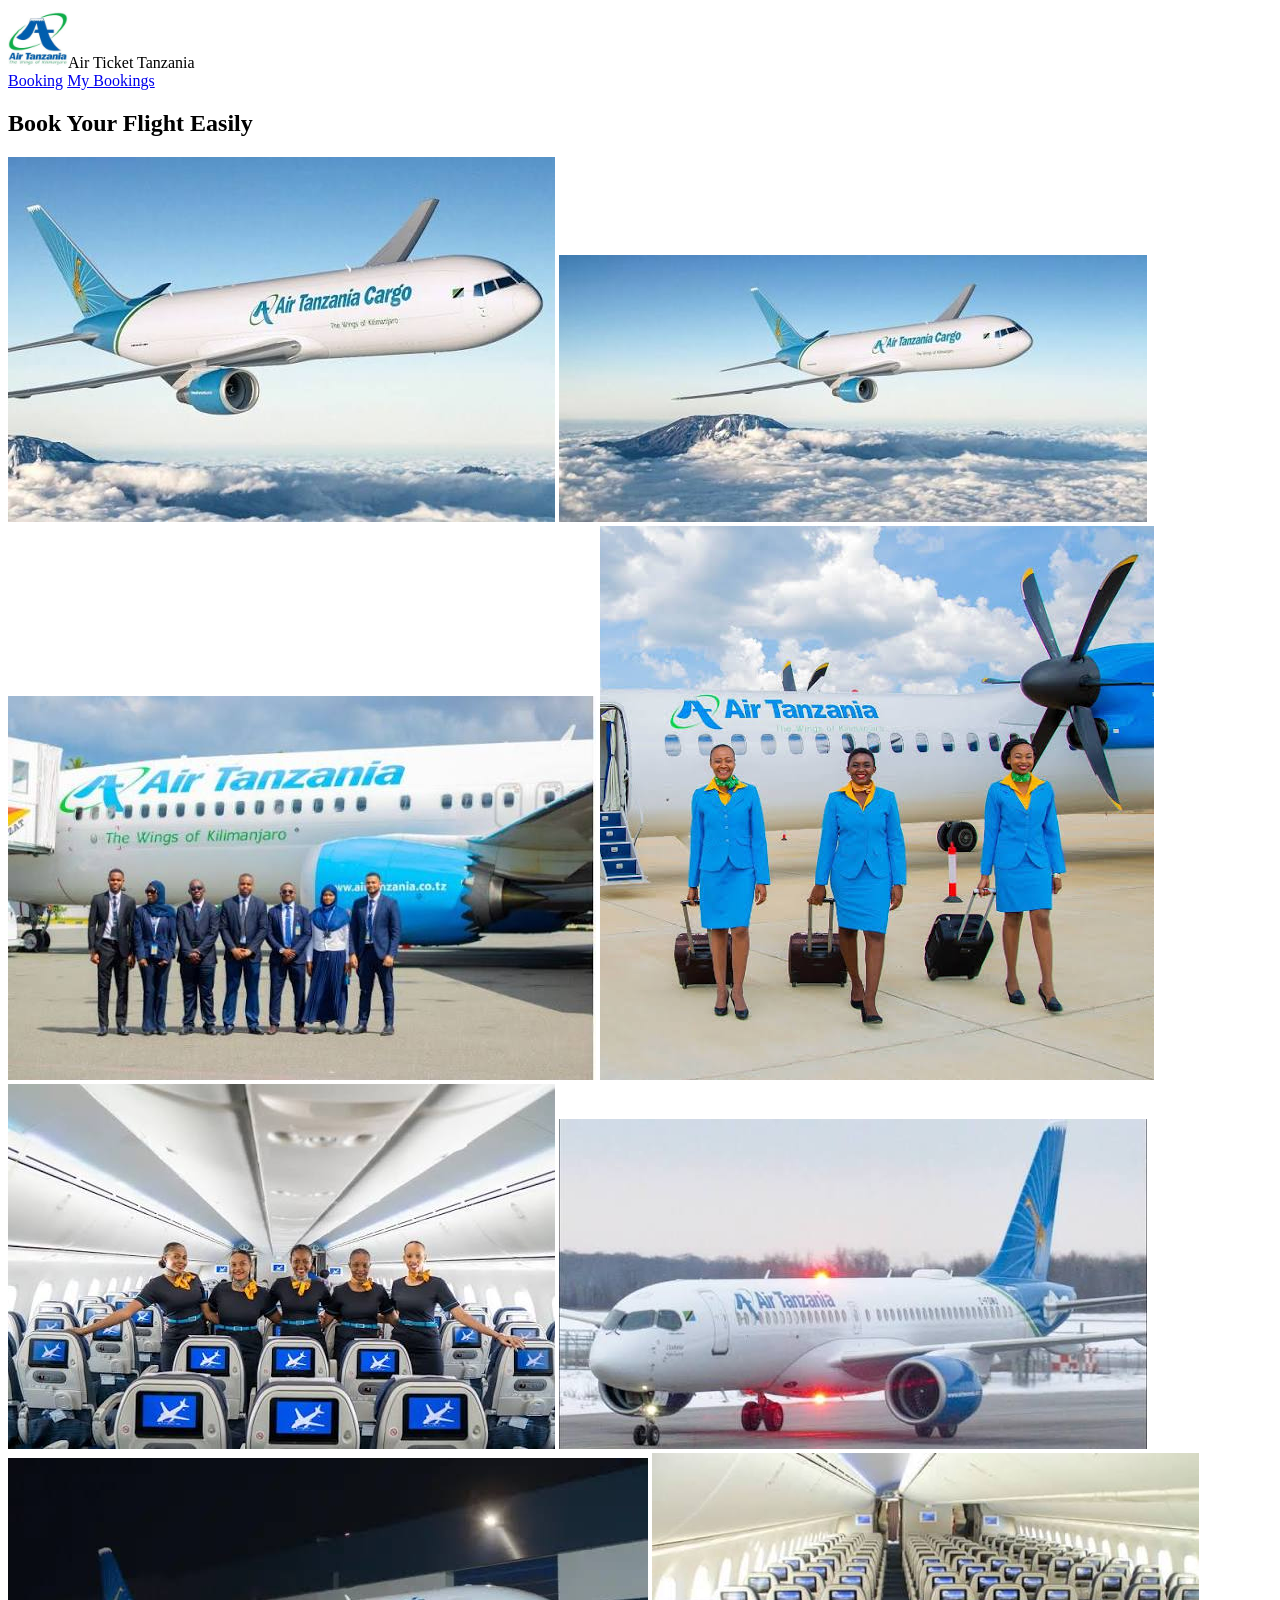
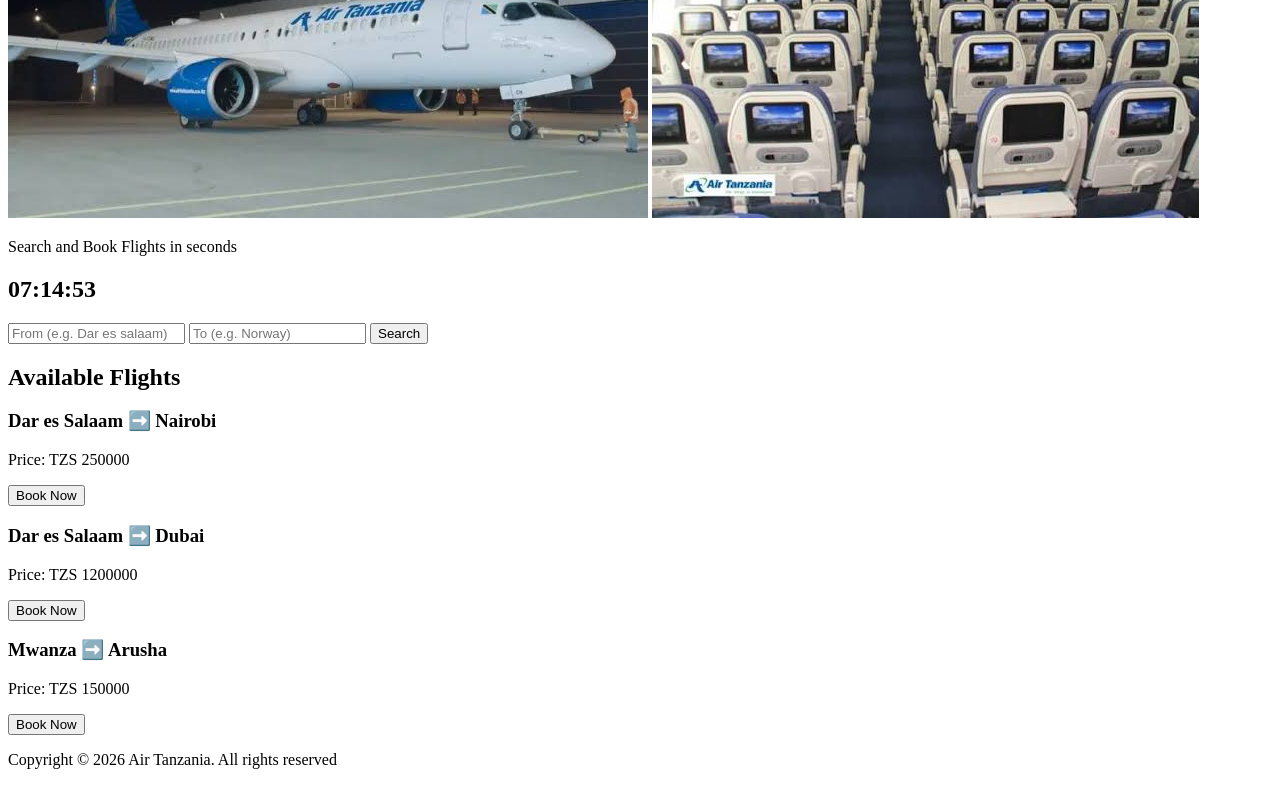
==== index.html @ 71e199c3 "Add files via upload" ====
<!DOCTYPE html>
<html lang="en" class="scroll-smooth">

    <head>
        <meta charset="UTF-8">
        <meta name="viewport" content="width=device-width, initial-scale=1.0">
        <title>Air Ticket Tanzania-Home</title>
        <meta name="description" content="Official website developed by Mr Fredy samson mussa a student at Mzumbe university">
        <meta name="author" content="Mr Fredy samson mussa">
        <meta name="robots" content="index, follow">
        <!--<link rel="canonical" href="https://kadefue.github.io/"> -->

        <link rel="stylesheet" href="CSS/design_index.css">
        <link rel="icon" type="image/png" href="IMAGES/AirTz-logo.jpeg">
    </head>
    <body>
        <!--HEADER SECTION-->
        <header>
            <div class="logo"><img src="IMAGES/AirTz-logo.jpeg" width="60px" height="60px"><span class="logo-name">Air Ticket Tanzania</span></div>
            <nav class="navigation-links">
                <a href="HTML_FILES/booking.html">Booking</a>
                <a href="HTML_FILES/dashboard.html">My Bookings</a>
            </nav>
        </header>

        <!--Design structure using division tag-->
        <div class ="box1"></div>
        <div class ="box2"></div>
        <div class ="box3"></div>
        <div class ="box4"></div>
        <!--MAIN SECTION-->
        <section class="main-section">
            <h1 class="heading">Book Your Flight Easily</h1>
            <!--SLIDE SHOW HTML STRUCTURE-->
            <div class="slide-show">
                <img src="IMAGES/fly.jpeg" class="active">
                <img src="IMAGES/flying.jpeg">
                <img src="IMAGES/pass.jpeg">
                <img src="IMAGES/passenger.jpeg">
                <img src="IMAGES/sits.jpeg">
                <img src="IMAGES/starting.jpeg">
                <img src="IMAGES/welcome.jpeg">
                <img src="IMAGES/wonders.jpeg">
            </div>
            <p>Search and Book Flights in seconds</p>
            <!--LIVE CLOCK HTML STRUCTURE-->
            <div id = "clock">
                <h2>00:00:00</h2>
            </div>
            <div class="search-box">
                <input type="text" id="from" placeholder="From (e.g. Dar es salaam)">
                <input type="text" id="to" placeholder="To (e.g. Norway)">
                <button onclick="searchFlights()">Search</button>
            </div>
        </section>

        <!--FLIGHT RESULT-->
        <section class="results">
            <h2>Available Flights</h2>
            <div id="flightList"></div>
        </section>
        <script src="JS/data.js"></script>
        <!--FOOTER-->
        <footer>
            <p>Copyright &copy; 2026 Air Tanzania. All rights reserved</p>
        </footer>
    </body>
</html>
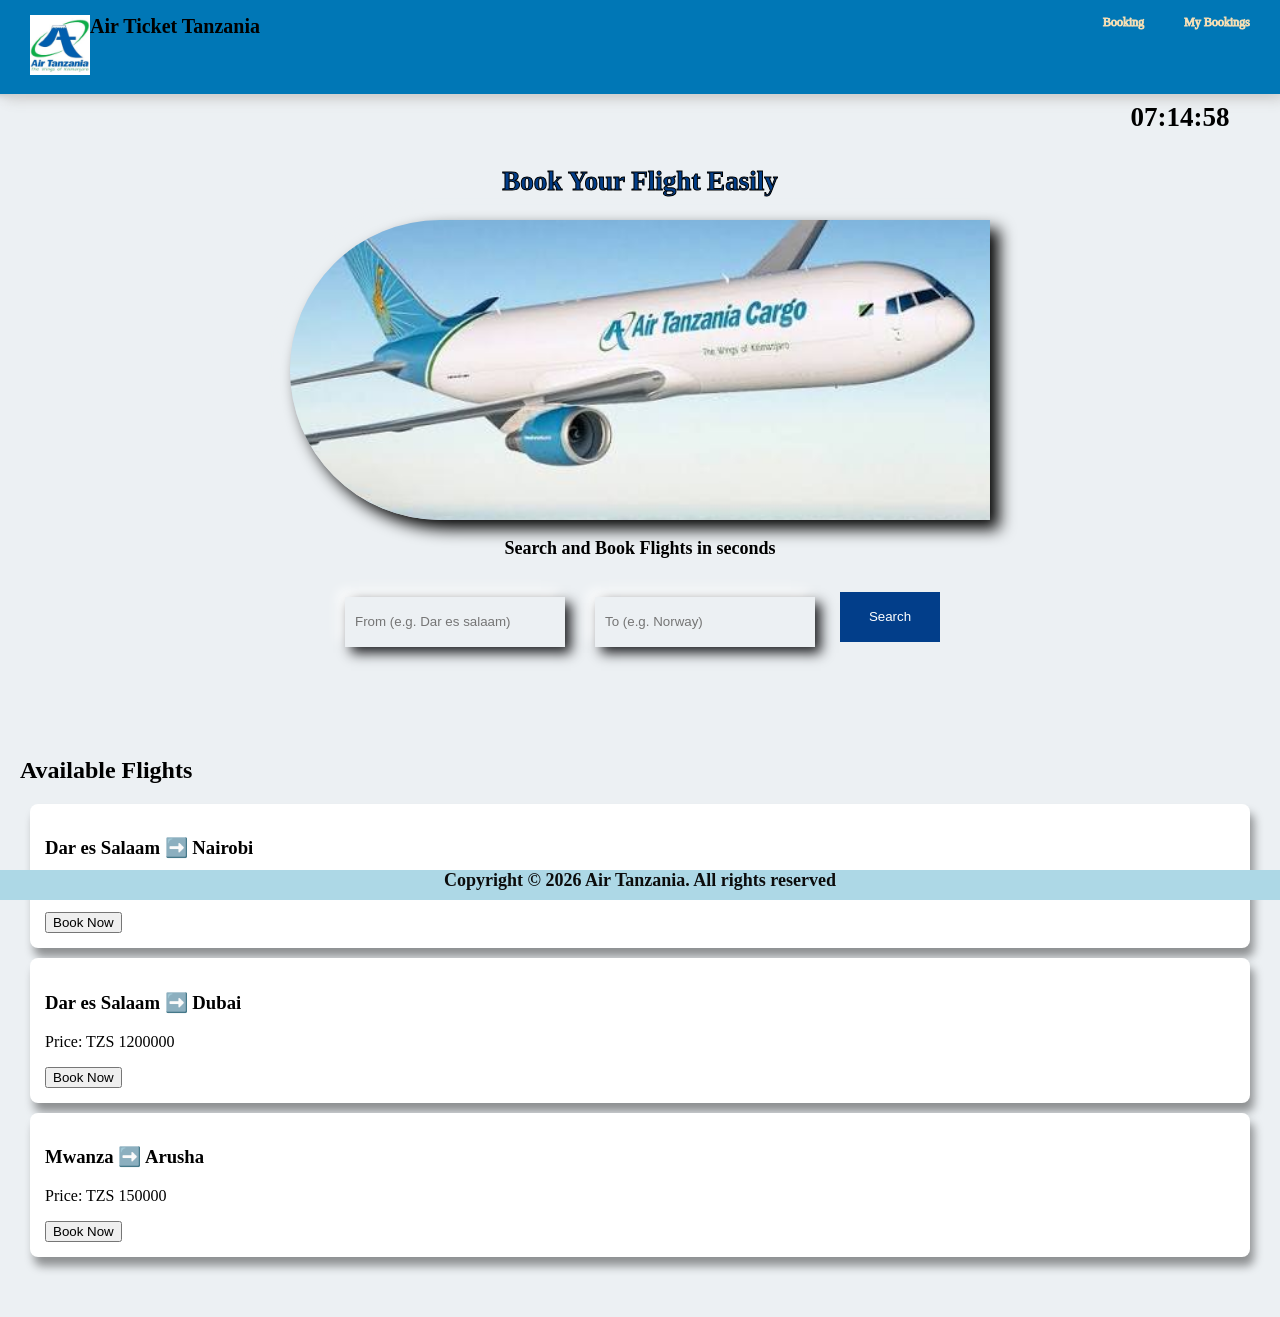
==== commit 568a0c7b: "Update index.html" ====
--- a/index.html
+++ b/index.html
@@ -16,7 +16,10 @@
     <body>
         <!--HEADER SECTION-->
         <header>
-            <div class="logo"><img src="IMAGES/AirTz-logo.jpeg" width="60px" height="60px"><span class="logo-name">Air Ticket Tanzania</span></div>
+            <div class="logo">
+                <div><img src="IMAGES/AirTz-logo.jpeg" width="60px" height="60px"></div>
+                <div class="logo-name">Air Ticket Tanzania</div>
+            </div>
             <nav class="navigation-links">
                 <a href="HTML_FILES/booking.html">Booking</a>
                 <a href="HTML_FILES/dashboard.html">My Bookings</a>
@@ -65,4 +68,4 @@
             <p>Copyright &copy; 2026 Air Tanzania. All rights reserved</p>
         </footer>
     </body>
-</html>+</html>
--- a/CSS/design_index.css
+++ b/CSS/design_index.css
@@ -0,0 +1,147 @@
+:root{
+    --bg-color: #ecf0f3;
+    --bottom-right-shadow: #1e1f22;
+    --top-left-shadow:#ffffff;
+}
+body{
+    margin: 0;
+    font-family: 'Times New Roman', Times, serif;
+    background-color: var(--bg-color);
+    margin-bottom: 30px;
+}
+header{
+    display: flex;
+    justify-content: space-between;
+    padding: 15px 30px;
+    background-color: #0077b6;
+    color: white;
+    box-shadow: 6px 6px 12px lightgray, -6px -6px 12px black;
+}
+.logo{
+    display: flex;
+    flex-direction: row;
+}
+.logo-name{
+    font-size: 20px;
+    color: black;
+    font-weight: bold;
+}
+.navigation-links{
+    display: flex;
+    flex-direction: row;
+    gap: 40px;
+    font-size: large;
+}
+.navigation-links a{
+    text-decoration: none;
+    font-size: 12px;
+    color: white;
+    -webkit-text-stroke: 1px wheat;
+}
+.main-section{
+    text-align: center;
+    padding: 50px 20px;
+    color: black;
+    font-size: large;
+    font-weight: bold;
+}
+.heading{
+    color: #023e8a;
+    -webkit-text-stroke: 1px black;
+}
+.search-box{
+    margin-top: 20px;
+    padding: 15px;
+    display: flex;
+    flex-direction: row;
+    gap: 20px;
+    width: fit-content;
+    margin: auto;
+}
+#clock{
+    top: 80px;
+    right: 0;
+    position: fixed;
+    width: 200px;
+    height: 80px;
+}
+.search-box input{
+    padding: 10px;
+    margin: 5px;
+    width: 200px;
+    height: 30px;
+    border: none;
+    background-color: var(--bg-color);
+    box-shadow:   6px 6px 12px var(--bottom-right-shadow),
+                 -6px -6px 12px var(--top-left-shadow);
+}
+.search-box button{
+    padding: 10px 20px;
+    background: #023e8a;
+    color: white;
+    width: 100px;
+    height: 50px;
+    border: none;
+    cursor: pointer;
+}
+.results{
+    padding: 20px;
+}
+.flight-card{
+    background: white;
+    padding: 15px;
+    margin-left: 10px;
+    margin-right: 10px;
+    margin-bottom: 10px;
+    border-radius: 8px;
+    box-shadow: 4px 9px 10px rgba(0, 0, 0, 0.4);
+    animation: float 6s ease-in-out infinite;
+}
+@keyframes float {
+    0% {
+        transform: translateX(0px);
+    }
+
+    50% {
+        transform: translateX(-10px);
+    }
+    100% {
+        transform: translateX(0px);
+    }
+}
+.slide-show{
+    overflow: hidden;
+    width: 700px;
+    height: 300px;
+    margin: auto;
+    border-bottom-left-radius: 150px;
+    border-top-left-radius: 150px;
+    background-color: #d1d9e6;
+    animation: float 6s ease-in-out infinite;
+    box-shadow:   9px 9px 16px rgb(5, 5, 5),
+                  -9px -9px 16px var(--bg-color);
+}
+.slide-show img{
+    width: 100%;
+    height: 100%;
+    object-fit: cover;
+    display: none;
+}
+.slide-show img.active{
+    display: block;
+}
+footer{
+    background: lightblue;
+    color: #0c0c0c;
+    text-align: center;
+    position: fixed;
+    left: 0;
+    bottom: 0;
+    width: 100%;
+    height: 30px;
+}
+footer p{
+    font-weight: bold;
+    font-size: large;
+    margin-top: 0;
+}
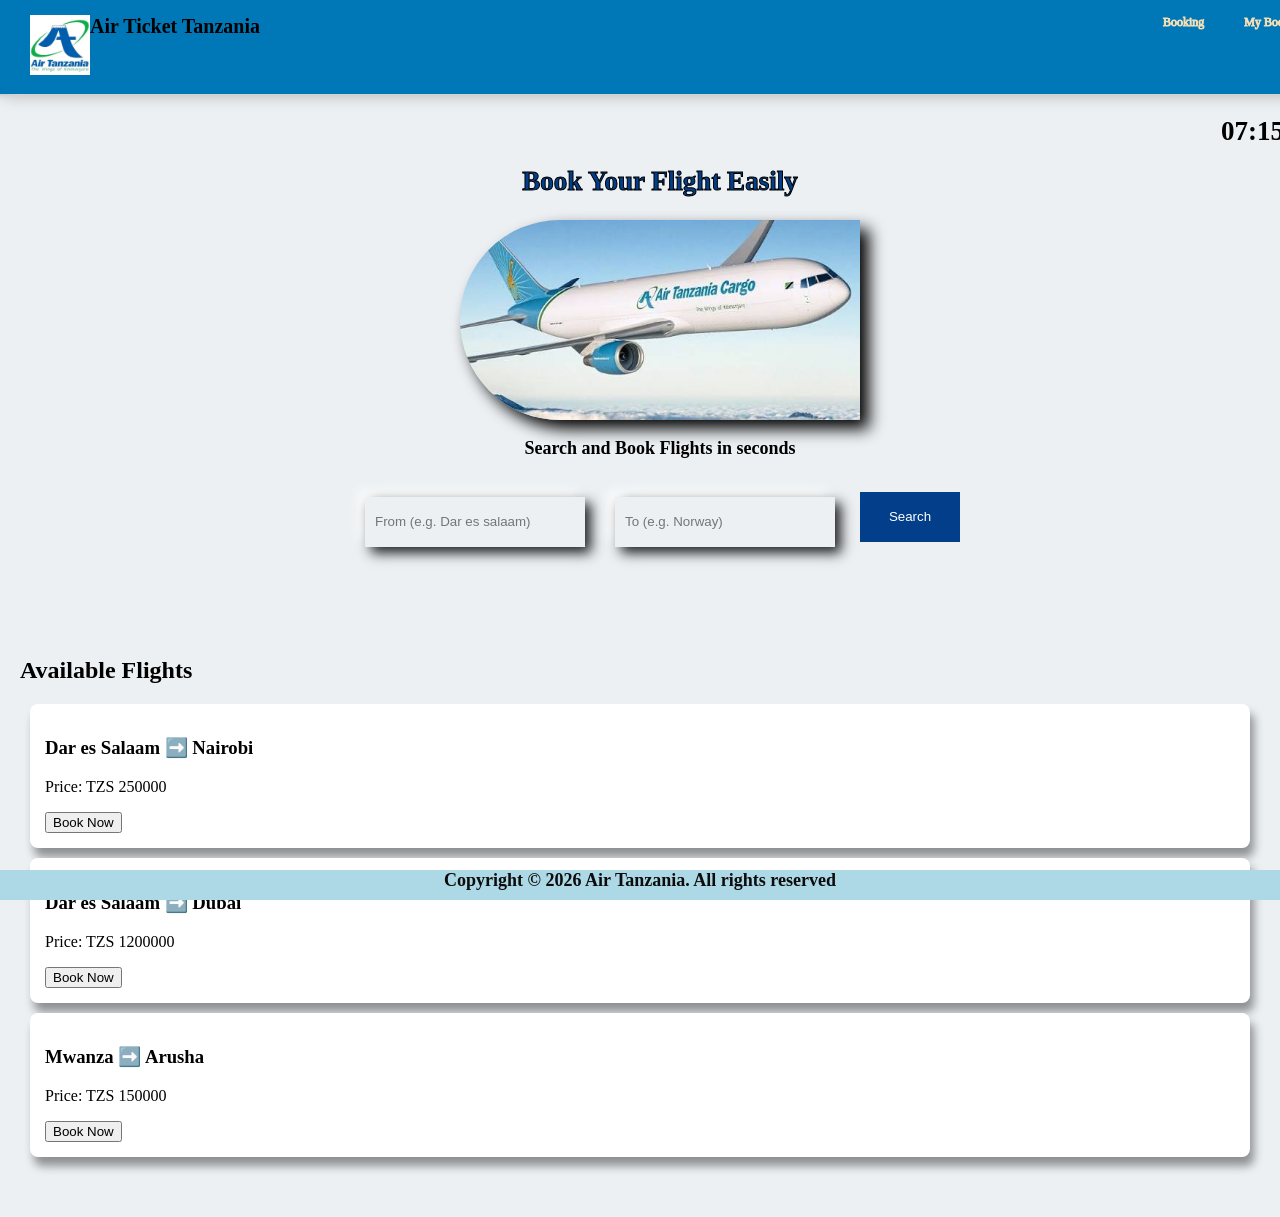
==== commit 25f0c6c0: "Update index.html" ====
--- a/index.html
+++ b/index.html
@@ -11,6 +11,7 @@
         <!--<link rel="canonical" href="https://kadefue.github.io/"> -->
 
         <link rel="stylesheet" href="CSS/design_index.css">
+        <link rel="stylesheet" href="icons/font_awesome/fa_6.5.2/css/all.min.css">
         <link rel="icon" type="image/png" href="IMAGES/AirTz-logo.jpeg">
     </head>
     <body>
@@ -26,14 +27,10 @@
             </nav>
         </header>
 
-        <!--Design structure using division tag-->
-        <div class ="box1"></div>
-        <div class ="box2"></div>
-        <div class ="box3"></div>
-        <div class ="box4"></div>
         <!--MAIN SECTION-->
         <section class="main-section">
             <h1 class="heading">Book Your Flight Easily</h1>
+            <div class= "plane-fly"><i class="fas fa-plane fa-2x"></i></div>
             <!--SLIDE SHOW HTML STRUCTURE-->
             <div class="slide-show">
                 <img src="IMAGES/fly.jpeg" class="active">
--- a/CSS/design_index.css
+++ b/CSS/design_index.css
@@ -10,6 +10,7 @@
     margin-bottom: 30px;
 }
 header{
+    width: 100%;
     display: flex;
     justify-content: space-between;
     padding: 15px 30px;
@@ -39,6 +40,8 @@
     -webkit-text-stroke: 1px wheat;
 }
 .main-section{
+    position: relative;
+    width: 100%;
     text-align: center;
     padding: 50px 20px;
     color: black;
@@ -59,11 +62,10 @@
     margin: auto;
 }
 #clock{
-    top: 80px;
+    top: 0;
     right: 0;
-    position: fixed;
-    width: 200px;
-    height: 80px;
+    position: absolute;
+    width: fit-content;
 }
 .search-box input{
     padding: 10px;
@@ -111,8 +113,9 @@
 }
 .slide-show{
     overflow: hidden;
-    width: 700px;
-    height: 300px;
+    position: relative;
+    width: 400px;
+    height: 200px;
     margin: auto;
     border-bottom-left-radius: 150px;
     border-top-left-radius: 150px;
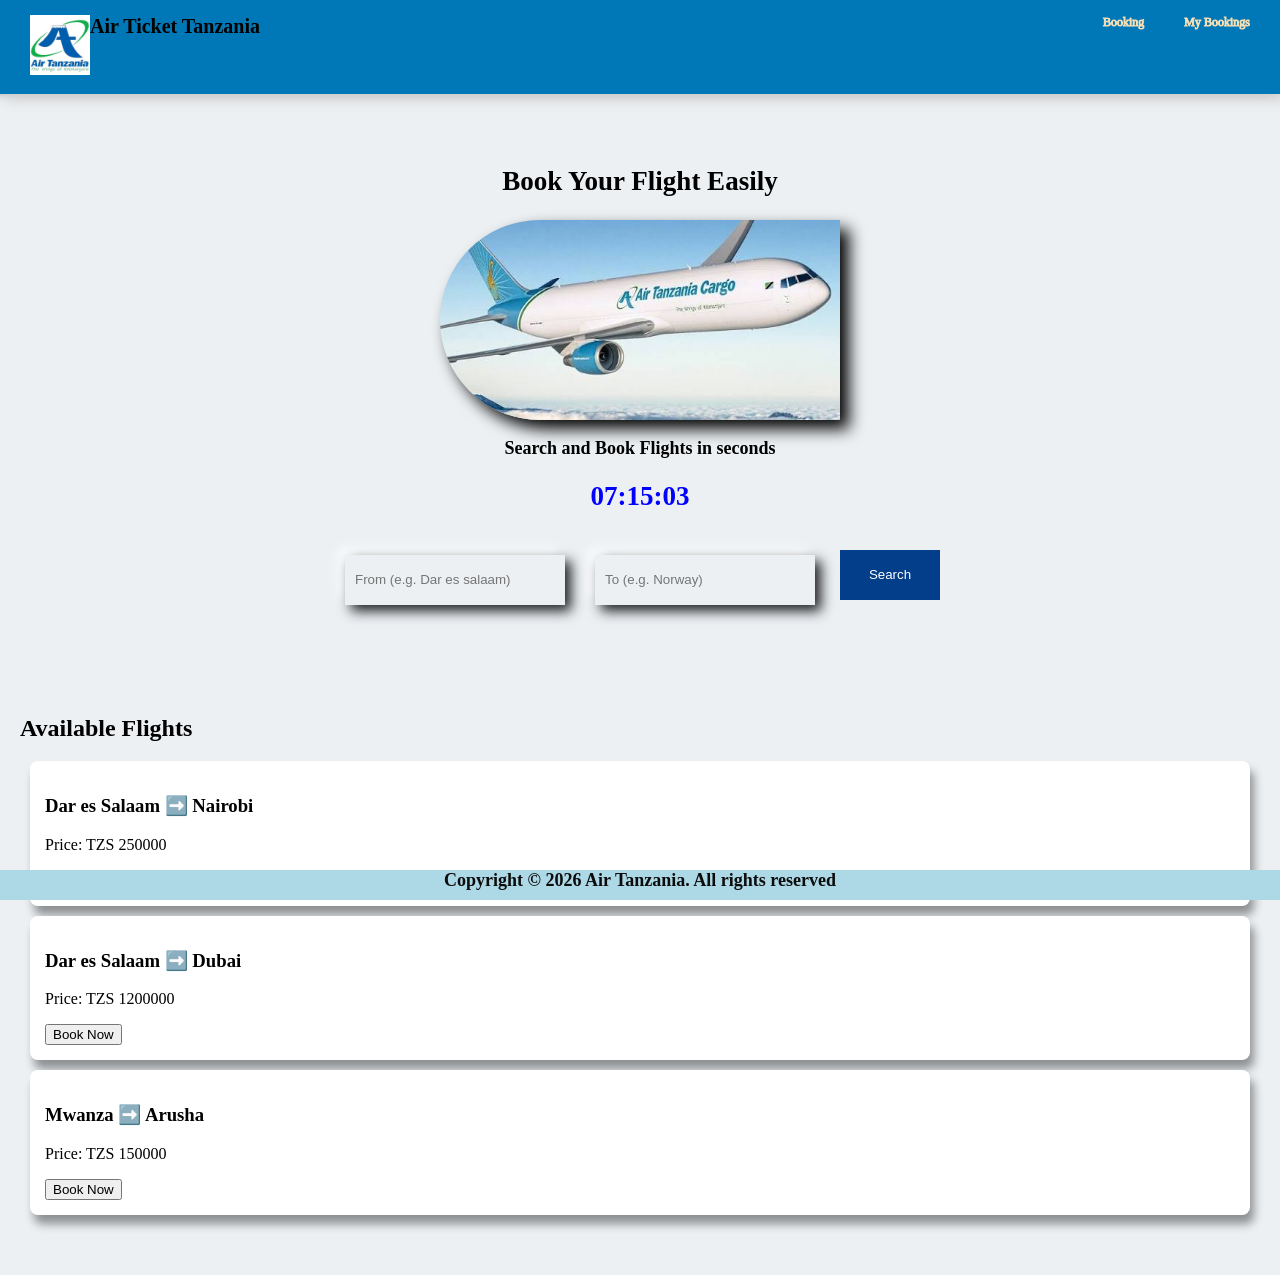
==== commit e77e2f3e: "Update index.html" ====
--- a/index.html
+++ b/index.html
@@ -11,7 +11,6 @@
         <!--<link rel="canonical" href="https://kadefue.github.io/"> -->
 
         <link rel="stylesheet" href="CSS/design_index.css">
-        <link rel="stylesheet" href="icons/font_awesome/fa_6.5.2/css/all.min.css">
         <link rel="icon" type="image/png" href="IMAGES/AirTz-logo.jpeg">
     </head>
     <body>
@@ -30,7 +29,7 @@
         <!--MAIN SECTION-->
         <section class="main-section">
             <h1 class="heading">Book Your Flight Easily</h1>
-            <div class= "plane-fly"><i class="fas fa-plane fa-2x"></i></div>
+            <div class="plane-fly">🛬</div>
             <!--SLIDE SHOW HTML STRUCTURE-->
             <div class="slide-show">
                 <img src="IMAGES/fly.jpeg" class="active">
--- a/CSS/design_index.css
+++ b/CSS/design_index.css
@@ -10,7 +10,6 @@
     margin-bottom: 30px;
 }
 header{
-    width: 100%;
     display: flex;
     justify-content: space-between;
     padding: 15px 30px;
@@ -40,17 +39,16 @@
     -webkit-text-stroke: 1px wheat;
 }
 .main-section{
-    position: relative;
-    width: 100%;
     text-align: center;
     padding: 50px 20px;
     color: black;
     font-size: large;
     font-weight: bold;
 }
-.heading{
+.head{
     color: #023e8a;
     -webkit-text-stroke: 1px black;
+    font-size: small;
 }
 .search-box{
     margin-top: 20px;
@@ -62,10 +60,9 @@
     margin: auto;
 }
 #clock{
-    top: 0;
-    right: 0;
-    position: absolute;
     width: fit-content;
+    margin: auto;
+    color: blue;
 }
 .search-box input{
     padding: 10px;
@@ -133,6 +130,27 @@
 .slide-show img.active{
     display: block;
 }
+.plane-fly{
+    position: absolute;
+    top: 50px;
+    left: -50px;
+    font-size: 40px;
+    animation: fly 10s linear infinite;
+}
+@keyframes fly{
+    from{
+        left: -50px;
+    }
+    to{
+        left: 110%;
+    }
+}
+.fa-plane{
+    background: linear-gradient(90deg , blue, white);
+    -webkit-background-clip: text;
+    -webkit-text-fill-color: transparent;
+    background-clip: text;
+}
 footer{
     background: lightblue;
     color: #0c0c0c;
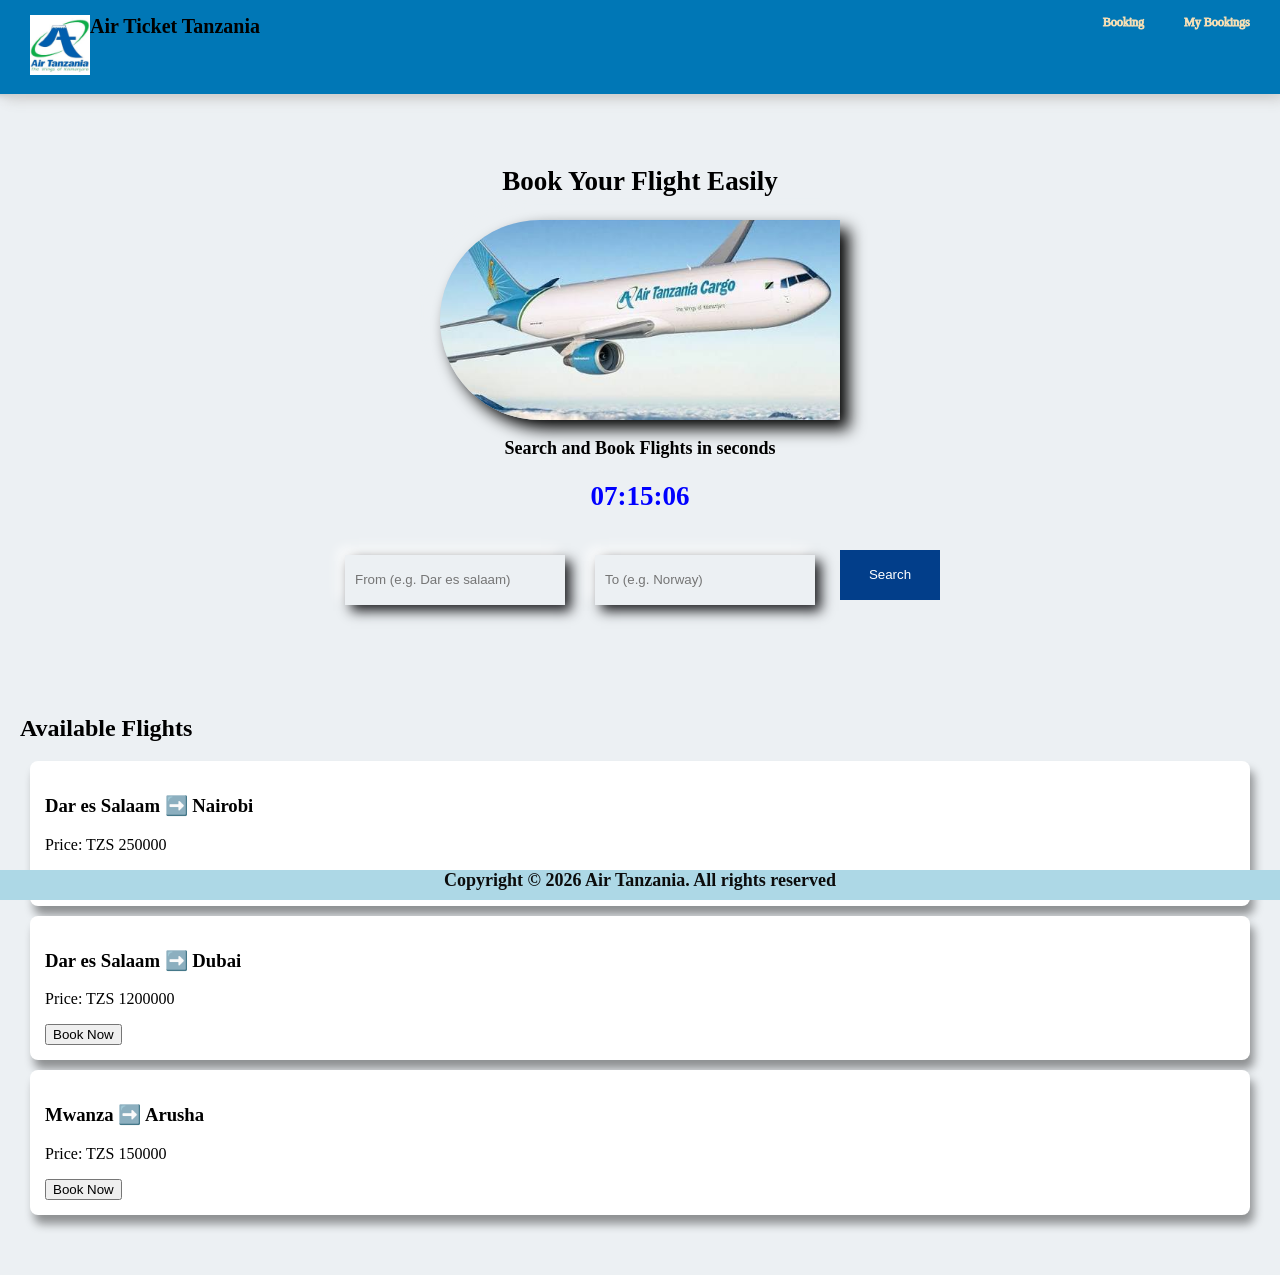
==== commit cb624f44: "Update index.html" ====
--- a/index.html
+++ b/index.html
@@ -8,7 +8,6 @@
         <meta name="description" content="Official website developed by Mr Fredy samson mussa a student at Mzumbe university">
         <meta name="author" content="Mr Fredy samson mussa">
         <meta name="robots" content="index, follow">
-        <!--<link rel="canonical" href="https://kadefue.github.io/"> -->
 
         <link rel="stylesheet" href="CSS/design_index.css">
         <link rel="icon" type="image/png" href="IMAGES/AirTz-logo.jpeg">
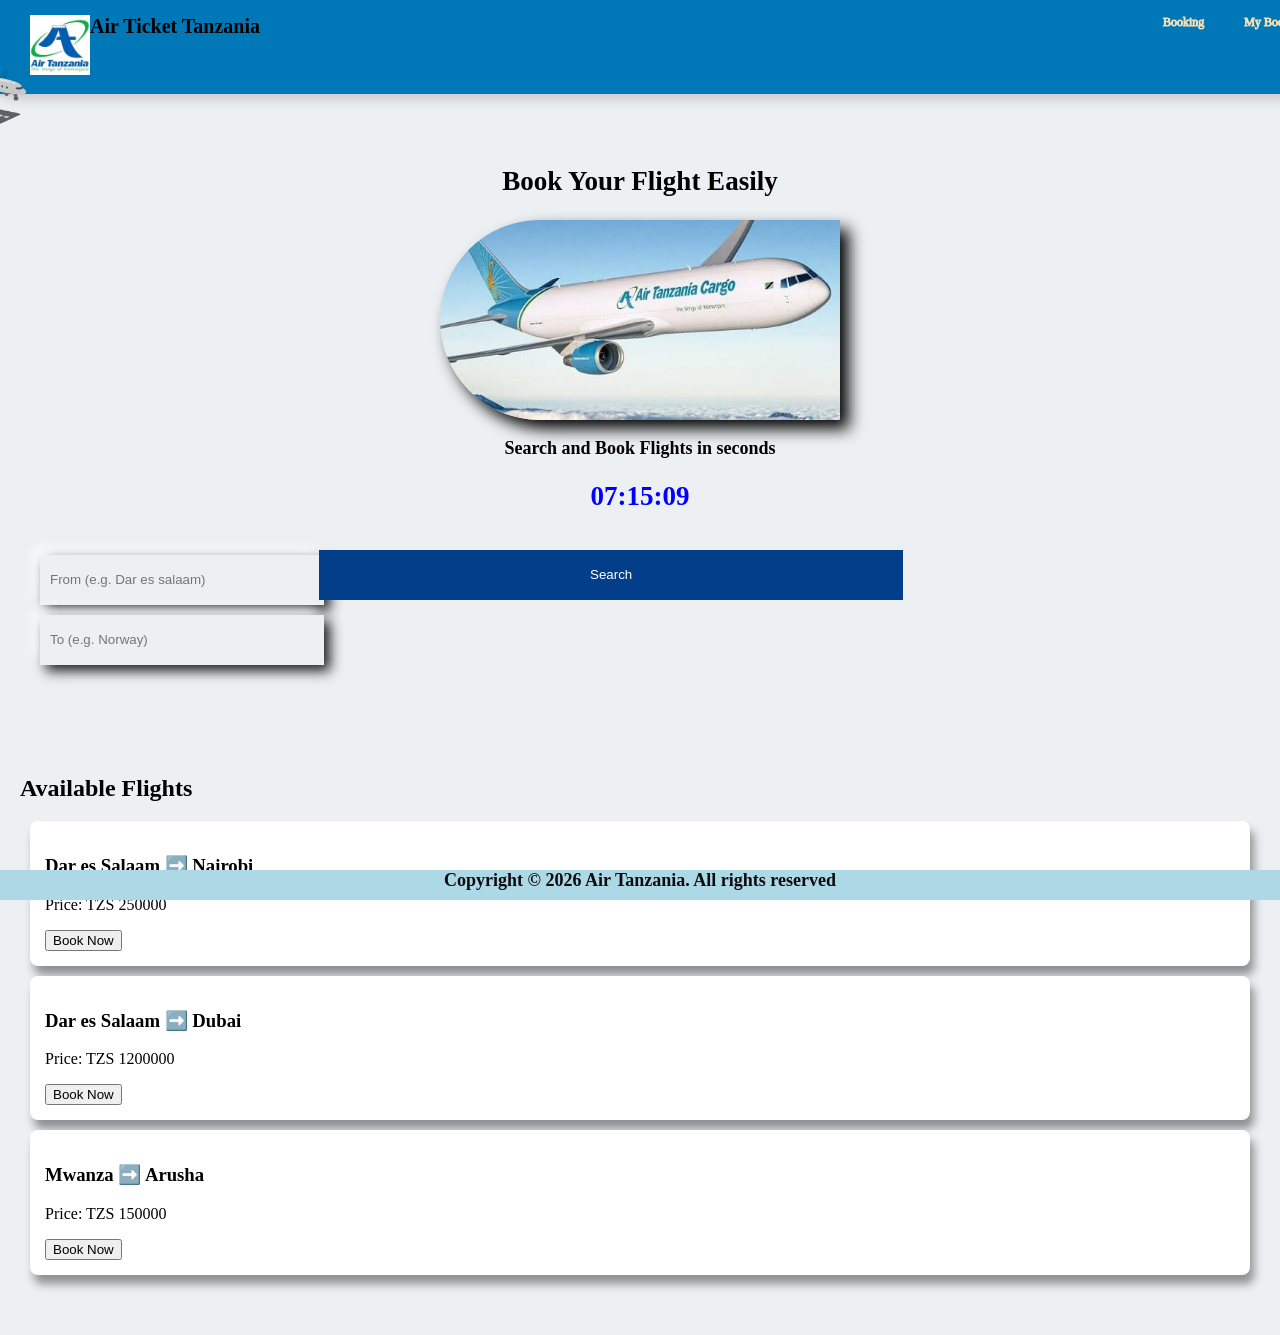
==== commit a31558f9: "Update index.html" ====
--- a/index.html
+++ b/index.html
@@ -46,8 +46,10 @@
                 <h2>00:00:00</h2>
             </div>
             <div class="search-box">
-                <input type="text" id="from" placeholder="From (e.g. Dar es salaam)">
+                <div class="text-input">
+                    <input type="text" id="from" placeholder="From (e.g. Dar es salaam)">
                 <input type="text" id="to" placeholder="To (e.g. Norway)">
+                </div>
                 <button onclick="searchFlights()">Search</button>
             </div>
         </section>
--- a/CSS/design_index.css
+++ b/CSS/design_index.css
@@ -10,6 +10,7 @@
     margin-bottom: 30px;
 }
 header{
+    width: 100%;
     display: flex;
     justify-content: space-between;
     padding: 15px 30px;
@@ -56,8 +57,7 @@
     display: flex;
     flex-direction: row;
     gap: 20px;
-    width: fit-content;
-    margin: auto;
+    width: 70%;
 }
 #clock{
     width: fit-content;
@@ -67,7 +67,7 @@
 .search-box input{
     padding: 10px;
     margin: 5px;
-    width: 200px;
+    width: 100%;
     height: 30px;
     border: none;
     background-color: var(--bg-color);
@@ -78,7 +78,7 @@
     padding: 10px 20px;
     background: #023e8a;
     color: white;
-    width: 100px;
+    width: 100%;
     height: 50px;
     border: none;
     cursor: pointer;
@@ -134,7 +134,7 @@
     position: absolute;
     top: 50px;
     left: -50px;
-    font-size: 40px;
+    font-size: 65px;
     animation: fly 10s linear infinite;
 }
 @keyframes fly{
@@ -144,12 +144,6 @@
     to{
         left: 110%;
     }
-}
-.fa-plane{
-    background: linear-gradient(90deg , blue, white);
-    -webkit-background-clip: text;
-    -webkit-text-fill-color: transparent;
-    background-clip: text;
 }
 footer{
     background: lightblue;
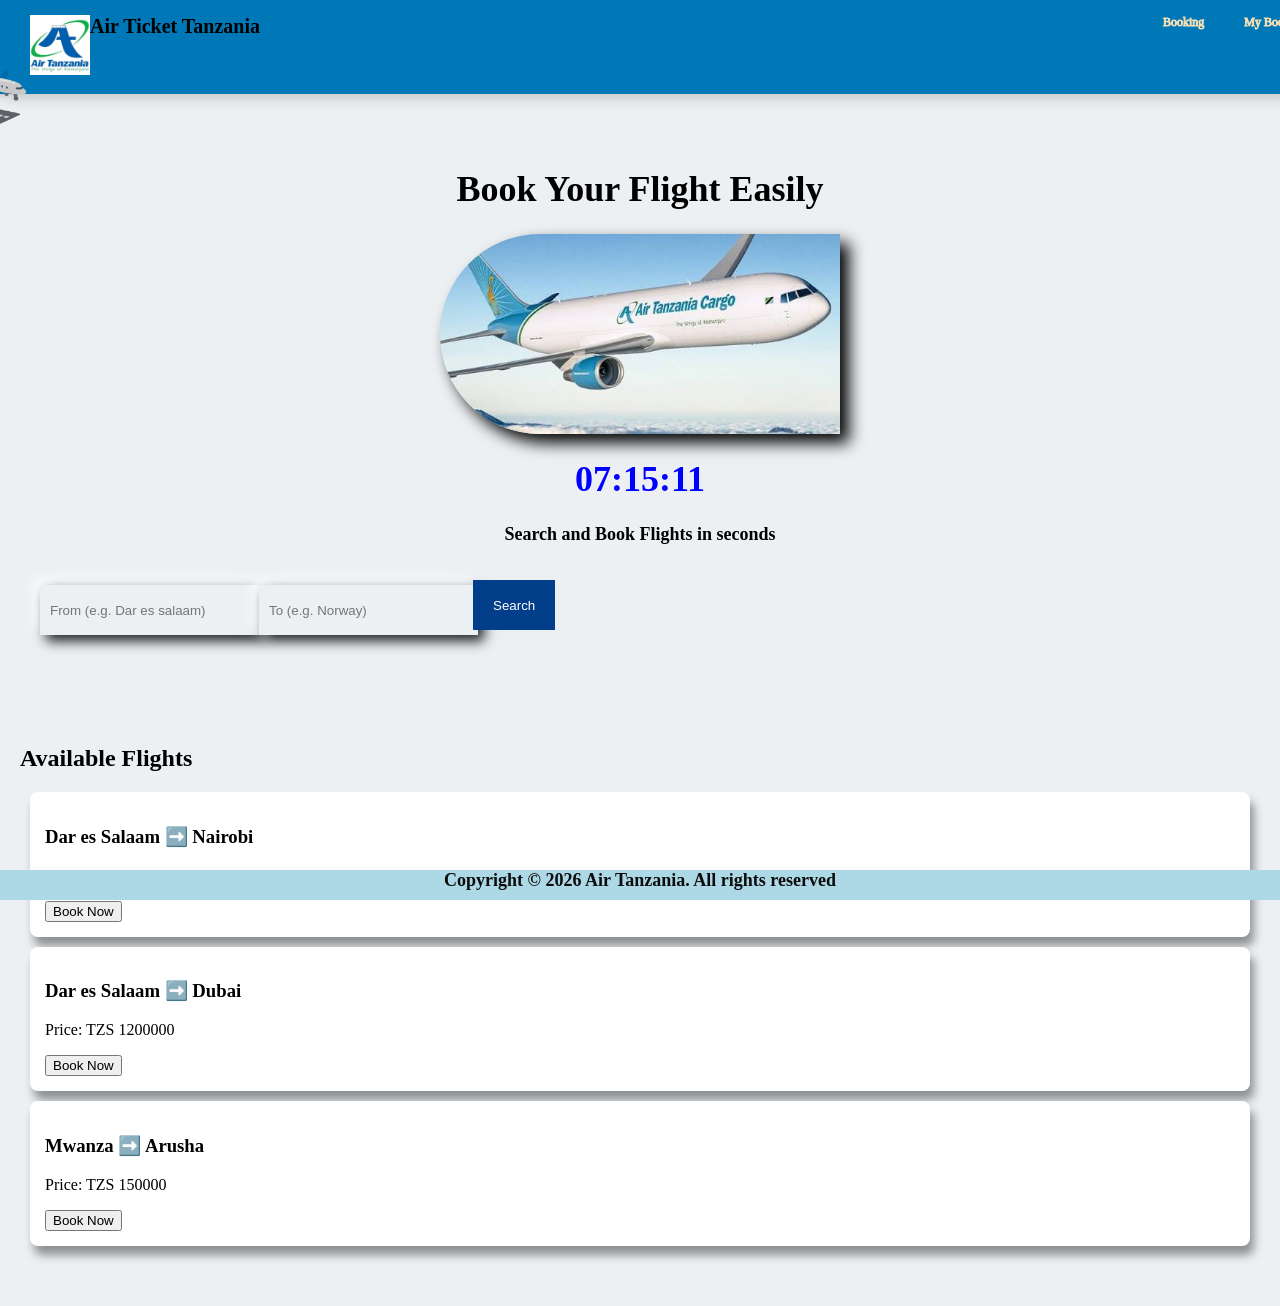
==== commit 1850c17f: "Update index.html" ====
--- a/index.html
+++ b/index.html
@@ -26,7 +26,7 @@
         </header>
 
         <!--MAIN SECTION-->
-        <section class="main-section">
+        <div class="main-section">
             <h1 class="heading">Book Your Flight Easily</h1>
             <div class="plane-fly">🛬</div>
             <!--SLIDE SHOW HTML STRUCTURE-->
@@ -40,19 +40,17 @@
                 <img src="IMAGES/welcome.jpeg">
                 <img src="IMAGES/wonders.jpeg">
             </div>
-            <p>Search and Book Flights in seconds</p>
             <!--LIVE CLOCK HTML STRUCTURE-->
             <div id = "clock">
                 <h2>00:00:00</h2>
             </div>
+            <p>Search and Book Flights in seconds</p>
             <div class="search-box">
-                <div class="text-input">
-                    <input type="text" id="from" placeholder="From (e.g. Dar es salaam)">
-                <input type="text" id="to" placeholder="To (e.g. Norway)">
-                </div>
-                <button onclick="searchFlights()">Search</button>
+                <div><input type="text" id="from" placeholder="From (e.g. Dar es salaam)"></div>
+                <div><input type="text" id="to" placeholder="To (e.g. Norway)"></div>
+                <div><button onclick="searchFlights()">Search</button></div>
             </div>
-        </section>
+        </div>
 
         <!--FLIGHT RESULT-->
         <section class="results">
